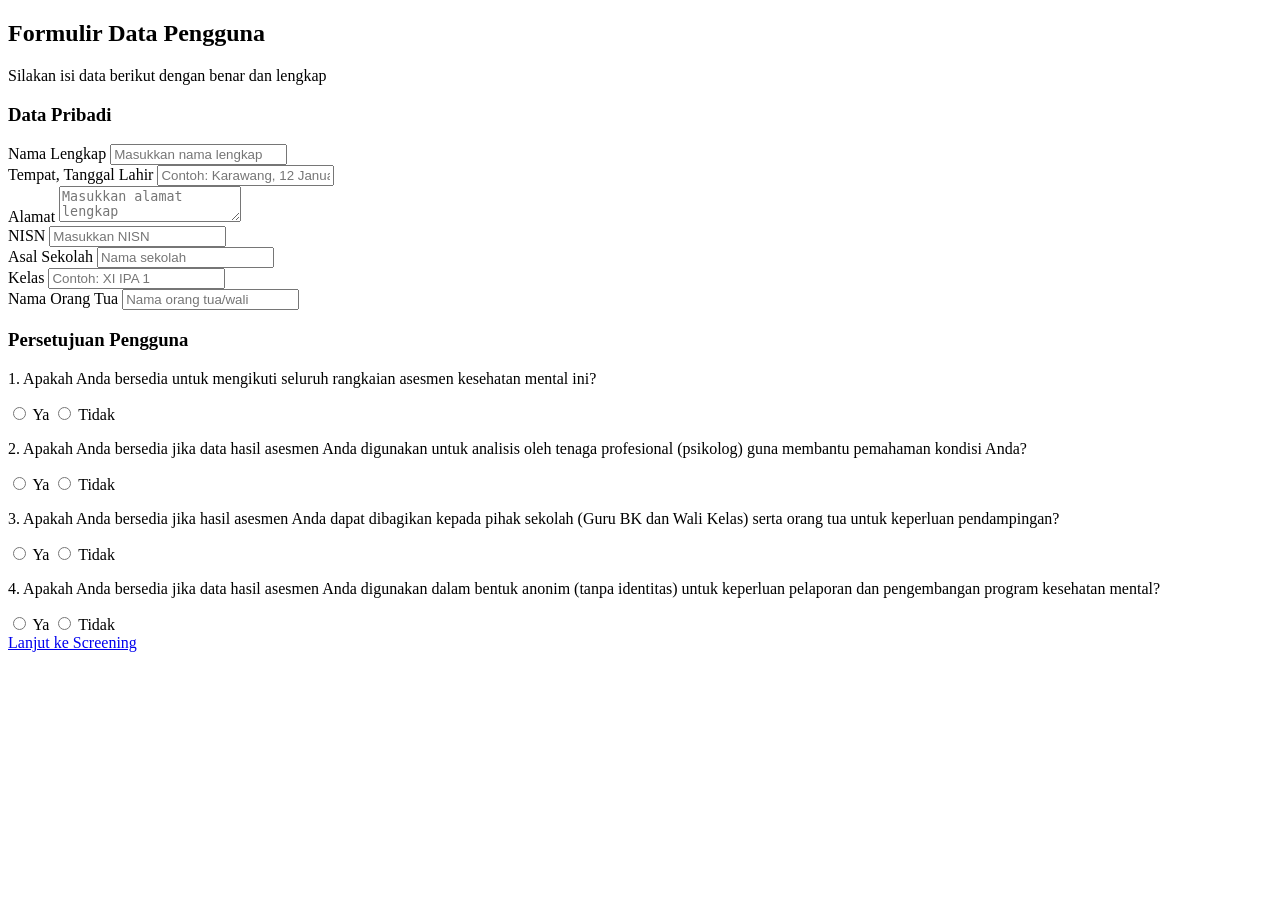
==== formulir.html @ a466ec86 "Add files via upload" ====
<!DOCTYPE html>
<html lang="id">
<head>
<meta charset="UTF-8">
<meta name="viewport" content="width=device-width, initial-scale=1.0">
<title>SMART-MH Form</title>

<link rel="stylesheet" href="formulir.css">

<link href="https://fonts.googleapis.com/css2?family=Inter:wght@300;400;500;600&display=swap" rel="stylesheet">
</head>

<body>

<div class="container">

    <h2>Formulir Data Pengguna</h2>
    <p class="subtitle">Silakan isi data berikut dengan benar dan lengkap</p>

    <!-- BOX 1 -->
    <div class="card">
        <h3>Data Pribadi</h3>

        <div class="form-group">
            <label>Nama Lengkap</label>
            <input type="text" placeholder="Masukkan nama lengkap">
        </div>

        <div class="form-group">
            <label>Tempat, Tanggal Lahir</label>
            <input type="text" placeholder="Contoh: Karawang, 12 Januari 2007">
        </div>

        <div class="form-group">
            <label>Alamat</label>
            <textarea placeholder="Masukkan alamat lengkap"></textarea>
        </div>

        <div class="form-group">
            <label>NISN</label>
            <input type="text" placeholder="Masukkan NISN">
        </div>

        <div class="form-group">
            <label>Asal Sekolah</label>
            <input type="text" placeholder="Nama sekolah">
        </div>

        <div class="form-group">
            <label>Kelas</label>
            <input type="text" placeholder="Contoh: XI IPA 1">
        </div>

        <div class="form-group">
            <label>Nama Orang Tua</label>
            <input type="text" placeholder="Nama orang tua/wali">
        </div>
    </div>

    <!-- BOX 2 -->
    <div class="card">
        <h3>Persetujuan Pengguna</h3>

        <div class="question">
            <p>1. Apakah Anda bersedia untuk mengikuti seluruh rangkaian asesmen kesehatan mental ini?</p>
            <div class="radio-group">
                <label><input type="radio" name="q1"> Ya</label>
                <label><input type="radio" name="q1"> Tidak</label>
            </div>
        </div>

        <div class="question">
            <p>2. Apakah Anda bersedia jika data hasil asesmen Anda digunakan untuk analisis oleh tenaga profesional (psikolog) guna membantu pemahaman kondisi Anda?</p>
            <div class="radio-group">
                <label><input type="radio" name="q2"> Ya</label>
                <label><input type="radio" name="q2"> Tidak</label>
            </div>
        </div>

        <div class="question">
            <p>3. Apakah Anda bersedia jika hasil asesmen Anda dapat dibagikan kepada pihak sekolah (Guru BK dan Wali Kelas) serta orang tua untuk keperluan pendampingan?</p>
            <div class="radio-group">
                <label><input type="radio" name="q3"> Ya</label>
                <label><input type="radio" name="q3"> Tidak</label>
            </div>
        </div>

        <div class="question">
            <p>4. Apakah Anda bersedia jika data hasil asesmen Anda digunakan dalam bentuk anonim (tanpa identitas) untuk keperluan pelaporan dan pengembangan program kesehatan mental?</p>
            <div class="radio-group">
                <label><input type="radio" name="q4"> Ya</label>
                <label><input type="radio" name="q4"> Tidak</label>
            </div>
        </div>

    </div>

    <a href="index.html" class="btn-submit">Lanjut ke Screening</a>

</div>

</body>
</html>
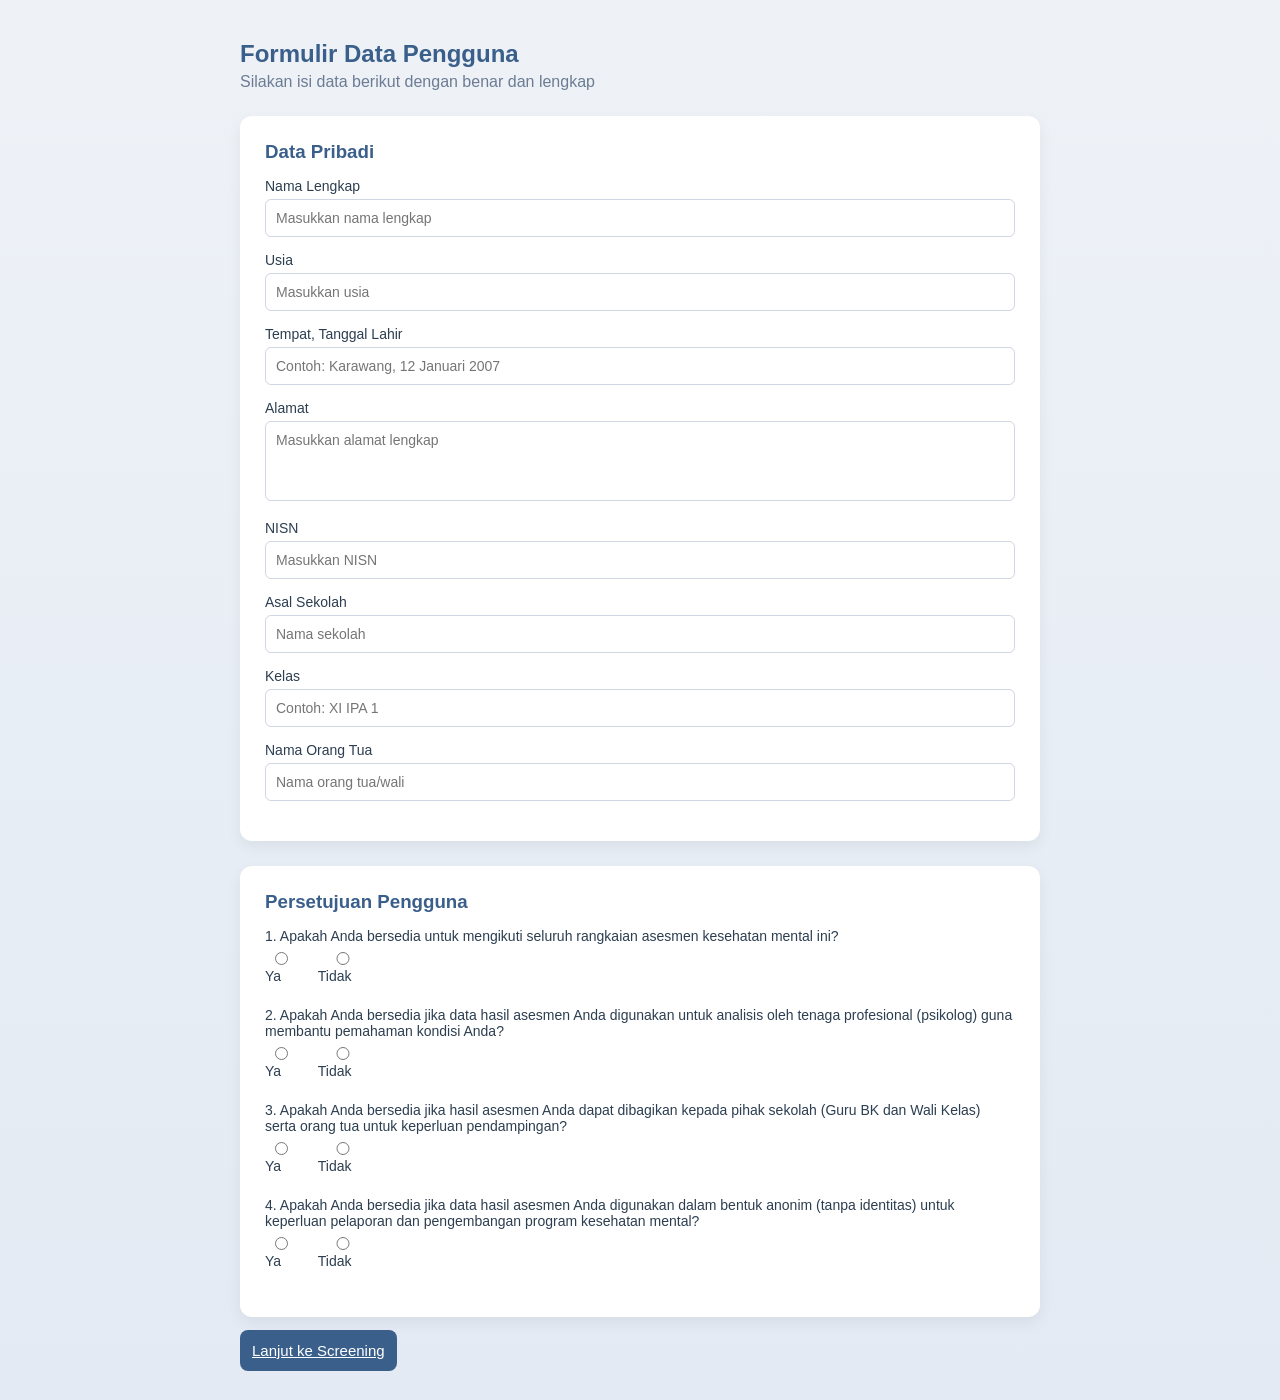
==== commit ebac7d02: "Add age input field in user data form Added age input field to user data form." ====
--- a/formulir.html
+++ b/formulir.html
@@ -24,6 +24,11 @@
         <div class="form-group">
             <label>Nama Lengkap</label>
             <input type="text" placeholder="Masukkan nama lengkap">
+        </div>
+
+        <div class="form-group">
+            <label>Usia</label>
+            <input type="number" placeholder="Masukkan usia">
         </div>
 
         <div class="form-group">
@@ -100,4 +105,4 @@
 </div>
 
 </body>
-</html>+</html>
--- a/formulir.css
+++ b/formulir.css
@@ -0,0 +1,108 @@
+*{
+margin:0;
+padding:0;
+box-sizing:border-box;
+font-family:'Inter',sans-serif;
+}
+
+body{
+background:linear-gradient(180deg,#eef2f7,#e3eaf3);
+padding:40px;
+display:flex;
+justify-content:center;
+}
+
+.container{
+width:800px;
+}
+
+h2{
+color:#3a5f8a;
+margin-bottom:5px;
+}
+
+.subtitle{
+color:#6b7c93;
+margin-bottom:25px;
+}
+
+/* CARD */
+
+.card{
+background:white;
+padding:25px;
+border-radius:12px;
+box-shadow:0 6px 15px rgba(0,0,0,0.06);
+margin-bottom:25px;
+}
+
+.card h3{
+color:#3a5f8a;
+margin-bottom:15px;
+}
+
+/* FORM */
+
+.form-group{
+margin-bottom:15px;
+}
+
+label{
+display:block;
+font-size:14px;
+margin-bottom:5px;
+color:#2c3e50;
+}
+
+input, textarea{
+width:100%;
+padding:10px;
+border:1px solid #d0d7e2;
+border-radius:6px;
+font-size:14px;
+}
+
+textarea{
+resize:none;
+height:80px;
+}
+
+/* QUESTIONS */
+
+.question{
+margin-bottom:18px;
+}
+
+.question p{
+font-size:14px;
+color:#2c3e50;
+margin-bottom:8px;
+}
+
+.radio-group{
+display:flex;
+gap:20px;
+}
+
+.radio-group label{
+font-size:14px;
+cursor:pointer;
+}
+
+/* BUTTON */
+
+.btn-submit{
+width:100%;
+padding:12px;
+border:none;
+background:#3a5f8a;
+color:white;
+font-size:15px;
+border-radius:8px;
+cursor:pointer;
+transition:.2s;
+}
+
+.btn-submit:hover{
+background:#2f4e73;
+}
